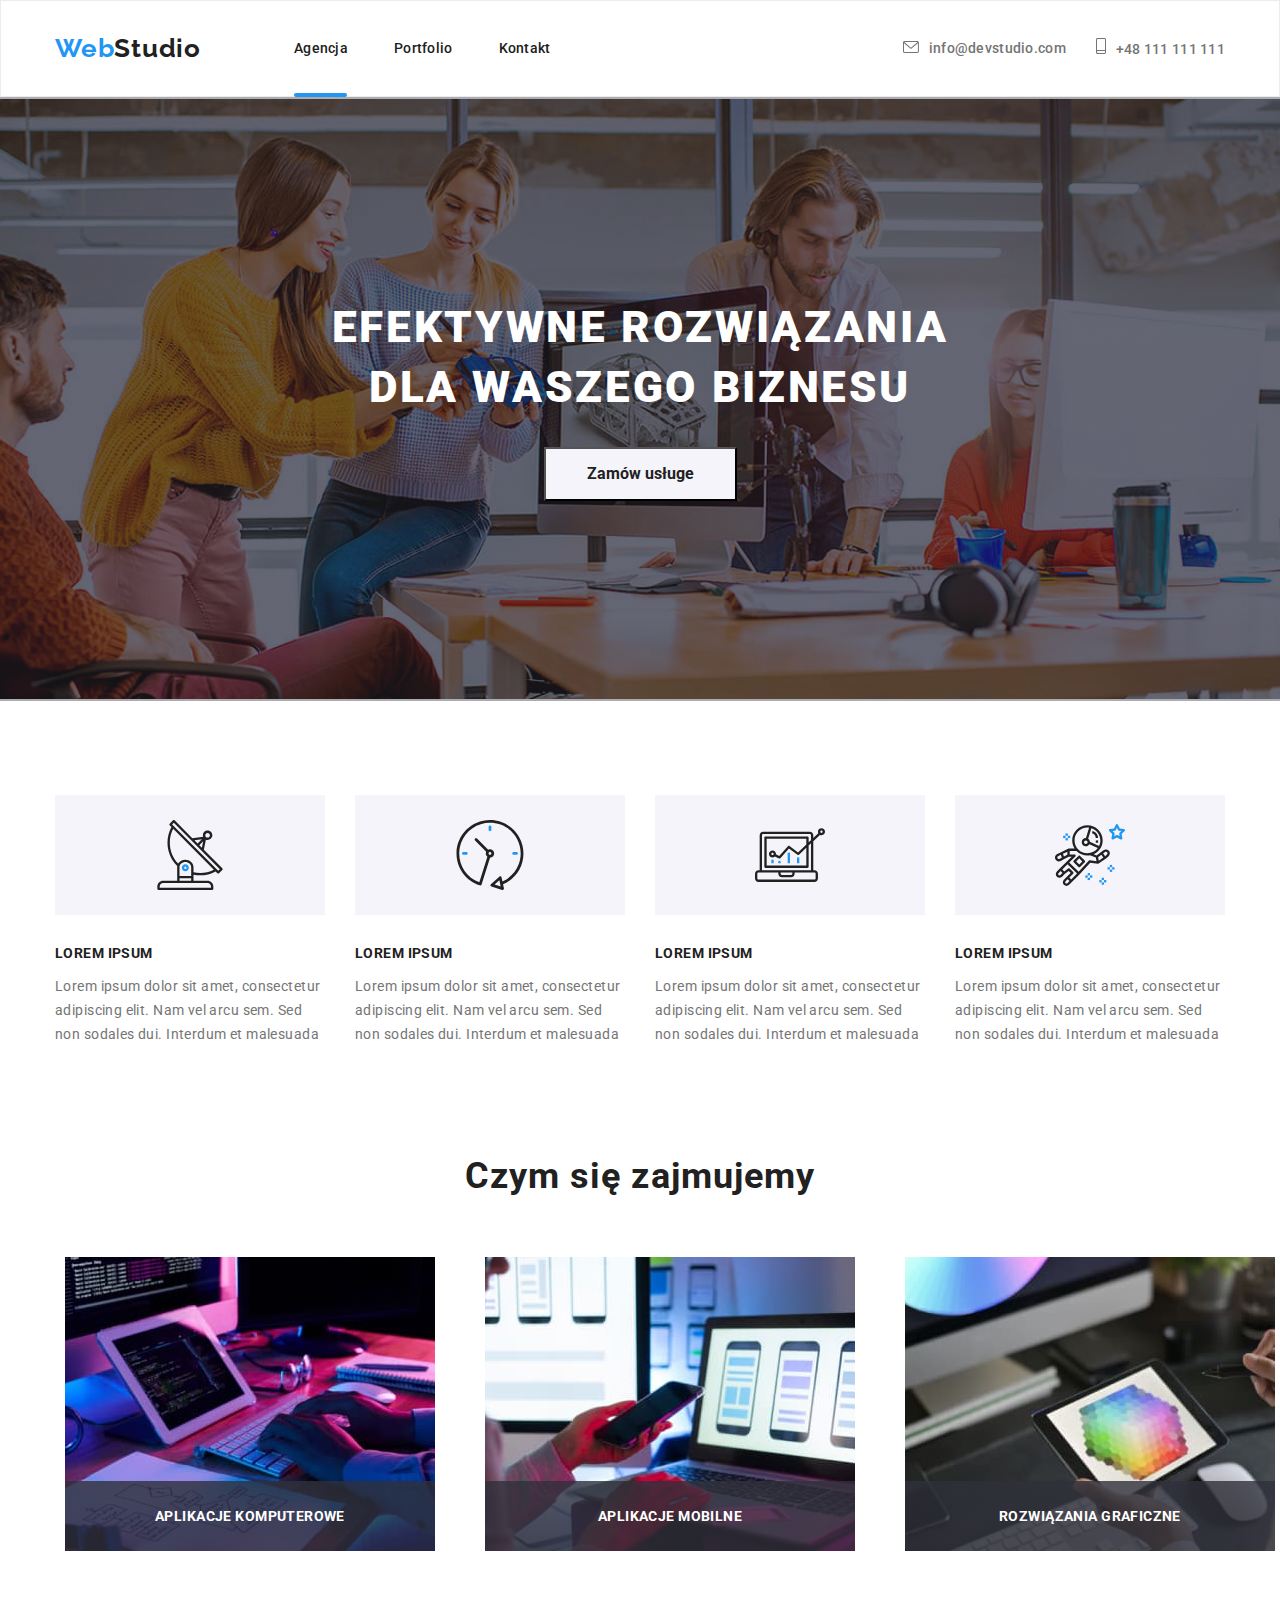
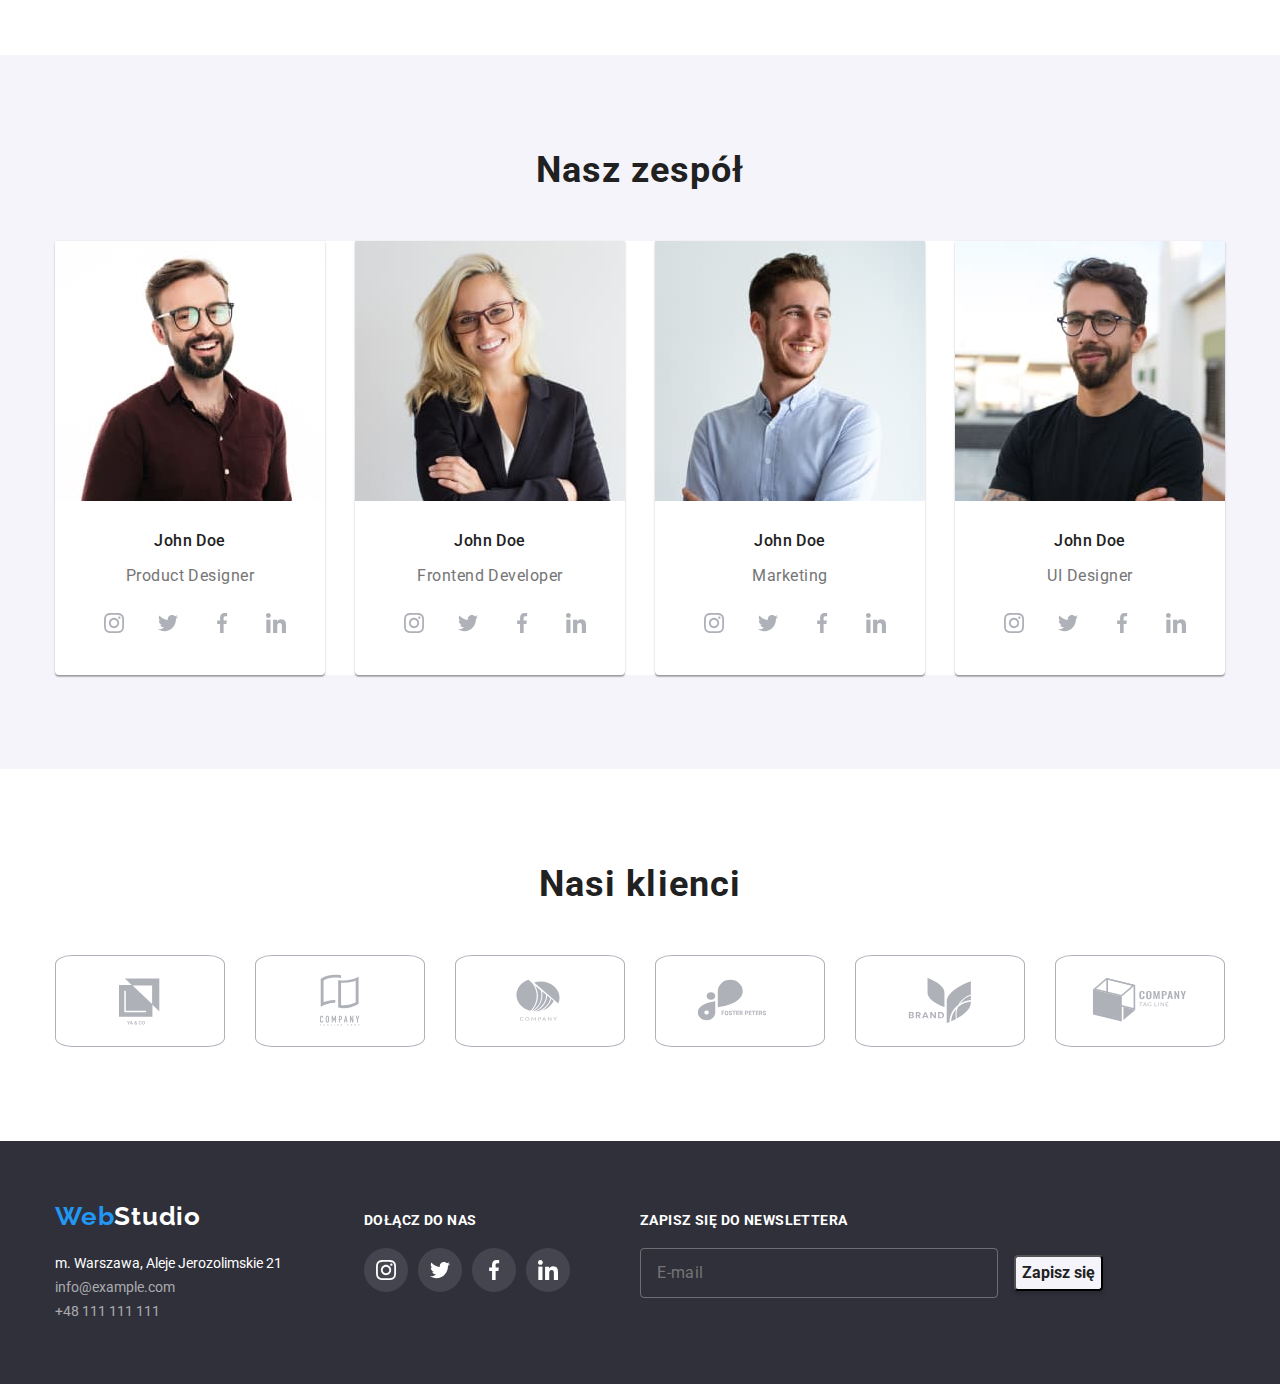
==== index.html @ 3dbe79c6 "update" ====
<!DOCTYPE html>
<html lang="en">
  <head>
    <meta charset="UTF-8" />
    <meta http-equiv="X-UA-Compatible" content="IE=edge" />
    <meta name="viewport" content="width=device-width, initial-scale=1.0" />

    <link
      rel="stylesheet"
      href="https://cdnjs.cloudflare.com/ajax/libs/modern-normalize/1.0.0/modern-normalize.min.css"
    />

    <link rel="stylesheet" href="./css/styles.css" />
    <link rel="preconnect" href="https://fonts.gstatic.com" />
    <link
      href="https://fonts.googleapis.com/css2?family=Raleway:wght@700&family=Roboto:wght@400;500;700;900&display=swap"
      rel="stylesheet"
    />
    <title>Studio</title>
  </head>
  <body>
    <header class="header">
      <div class="container">
        <nav class="navigation">
          <a class="navigation-logo" href="#"
            ><span class="logo-first-word">Web</span
            ><span class="logo-second-word-light-theme">Studio</span></a
          >
          <ul class="navigation-list list">
            <li class="navigation-list-item">
              <div class="decoration">
                <a class="navigation-list-item-link" href="#">Agencja</a>
              </div>
            </li>
            <li class="navigation-list-item">
              <a class="navigation-list-item-link" href="./portfolio.html"
                >Portfolio</a
              >
            </li>
            <li class="navigation-list-item">
              <a class="navigation-list-item-link" href="#">Kontakt</a>
            </li>
          </ul>
        </nav>
        <ul class="contact-list list">
          <li class="contact-list-item">
            <a class="contact-list-item-link" href="mailto:info@devstudio.com"
              ><svg class="icon-envelope">
                <use href="./images/icons.svg#icon-envelope"></use></svg
              >info@devstudio.com</a
            >
          </li>

          <li class="contact-list-item">
            <a class="contact-list-item-link" href="tel:+48111111111"
              ><svg class="icon-smartphone">
                <use href="./images/icons.svg#icon-smartphone"></use></svg
              >+48 111 111 111</a
            >
          </li>
        </ul>
      </div>
    </header>
    <main>
      <!-- HERO-->

      <section class="hero">
        <div class="container">
          <h1 class="main-header">EFEKTYWNE ROZWIĄZANIA DLA WASZEGO BIZNESU</h1>
          <button class="modal-btn" type="button" data-modal-open>
            Zamów usługe
          </button>
        </div>
      </section>
      <!--LOREM IPSUM-->

      <section class="advantages section">
        <div class="container">
          <ul class="advantages-list list">
            <li class="advantages-list-item">
              <a class="advantages-list-item-icon" href="#">
                <svg class="advantages-icon">
                  <use href="./images/icons.svg#icon-antenna"></use>
                </svg>
              </a>
              <h3 class="advantages-list-item-header">LOREM IPSUM</h3>
              <p class="advantages-list-item-description">
                Lorem ipsum dolor sit amet, consectetur adipiscing elit. Nam vel
                arcu sem. Sed non sodales dui. Interdum et malesuada
              </p>
            </li>
            <li class="advantages-list-item">
              <a class="advantages-list-item-icon" href="#">
                <svg class="advantages-icon">
                  <use href="./images/icons.svg#icon-clock"></use>
                </svg>
              </a>
              <h3 class="advantages-list-item-header">LOREM IPSUM</h3>
              <p class="advantages-list-item-description">
                Lorem ipsum dolor sit amet, consectetur adipiscing elit. Nam vel
                arcu sem. Sed non sodales dui. Interdum et malesuada
              </p>
            </li>
            <li class="advantages-list-item">
              <a class="advantages-list-item-icon" href="#">
                <svg class="advantages-icon">
                  <use href="./images/icons.svg#icon-diagram"></use>
                </svg>
              </a>
              <h3 class="advantages-list-item-header">LOREM IPSUM</h3>
              <p class="advantages-list-item-description">
                Lorem ipsum dolor sit amet, consectetur adipiscing elit. Nam vel
                arcu sem. Sed non sodales dui. Interdum et malesuada
              </p>
            </li>
            <li class="advantages-list-item">
              <a class="advantages-list-item-icon" href="#">
                <svg class="advantages-icon">
                  <use href="./images/icons.svg#icon-astronaut"></use>
                </svg>
              </a>
              <h3 class="advantages-list-item-header">LOREM IPSUM</h3>
              <p class="advantages-list-item-description">
                Lorem ipsum dolor sit amet, consectetur adipiscing elit. Nam vel
                arcu sem. Sed non sodales dui. Interdum et malesuada
              </p>
            </li>
          </ul>
        </div>
      </section>
      <!--about us-->
      <section class="about-us">
        <div class="container">
          <h2 class="secondary-header">Czym się zajmujemy</h2>

          <ul class="about-us-list list">
            <li class="about-us-list-item">
              <div class="thumb">
                <img
                  class="about-us-list-item-photo"
                  src="./images/about-us/about-us-img1.jpg"
                  alt="Pisanie na klawiaturze kodu wyswietlającego się na tablecie i ekranie monitora"
                  width="370"
                  height="294"
                />
                <p class="label">Aplikacje komputerowe</p>
              </div>
            </li>

            <li class="about-us-list-item">
              <div class="thumb">
                <img
                  class="about-us-list-item-photo"
                  src="./images/about-us/about-us-img2.jpg"
                  alt="Projektowanie szablonów stron przystosowanych do smartfonów"
                  width="370"
                  height="294"
                />
                <p class="label">Aplikacje mobilne</p>
              </div>
            </li>

            <li class="about-us-list-item">
              <div class="thumb">
                <img
                  class="about-us-list-item-photo"
                  src="./images/about-us/about-us-img3.jpg"
                  alt="Paleta kolorów na ekranie tableta"
                  width="370"
                  height="294"
                />
                <p class="label">Rozwiązania graficzne</p>
              </div>
            </li>
          </ul>
        </div>
      </section>
      <!--our team-->
      <section class="team section">
        <div class="container">
          <h2 class="secondary-header">Nasz zespół</h2>
          <ul class="team-list list">
            <li class="team-list-item">
              <img
                class="team-list-item-photo"
                src="./images/team/team-img1.jpg"
                alt="Zdjęcie przedstawiające John Doe Product Designer"
                width="270"
                height="260"
              />
              <h3 class="team-list-item-name">John Doe</h3>
              <p class="team-list-item-job">Product Designer</p>
              <ul class="social-list list">
                <li class="social-list-item">
                  <a class="social-list-link" href="#">
                    <svg class="social-icon">
                      <use href="./images/icons.svg#icon-instagram"></use>
                    </svg>
                  </a>
                </li>
                <li class="social-list-item">
                  <a class="social-list-link" href="#">
                    <svg class="social-icon">
                      <use href="./images/icons.svg#icon-twitter"></use>
                    </svg>
                  </a>
                </li>
                <li class="social-list-item">
                  <a class="social-list-link" href="#">
                    <svg class="social-icon">
                      <use href="./images/icons.svg#icon-facebook"></use>
                    </svg>
                  </a>
                </li>
                <li class="social-list-item">
                  <a class="social-list-link" href="#">
                    <svg class="social-icon">
                      <use href="./images/icons.svg#icon-linkedin"></use>
                    </svg>
                  </a>
                </li>
              </ul>
            </li>
            <li class="team-list-item">
              <img
                class="team-list-item-photo"
                src="./images/team/team-img2.jpg"
                alt="Zdjęcie przedstawiające John Doe Frontend Developer"
                width="270"
                height="260"
              />
              <h3 class="team-list-item-name">John Doe</h3>
              <p class="team-list-item-job">Frontend Developer</p>
              <ul class="social-list list">
                <li class="social-list-item link">
                  <a class="social-list-link" href="#">
                    <svg class="social-icon">
                      <use href="./images/icons.svg#icon-instagram"></use>
                    </svg>
                  </a>
                </li>
                <li class="social-list-item">
                  <a class="social-list-link" href="#">
                    <svg class="social-icon">
                      <use href="./images/icons.svg#icon-twitter"></use>
                    </svg>
                  </a>
                </li>
                <li class="social-list-item">
                  <a class="social-list-link" href="#">
                    <svg class="social-icon">
                      <use href="./images/icons.svg#icon-facebook"></use>
                    </svg>
                  </a>
                </li>
                <li class="social-list-item">
                  <a class="social-list-link" href="#">
                    <svg class="social-icon">
                      <use href="./images/icons.svg#icon-linkedin"></use>
                    </svg>
                  </a>
                </li>
              </ul>
            </li>
            <li class="team-list-item">
              <img
                class="team-list-item-photo"
                src="./images/team/team-img3.jpg"
                alt="Zdjęcie przedstawiające John Doe Marketing"
                width="270"
                height="260"
              />
              <h3 class="team-list-item-name">John Doe</h3>
              <p class="team-list-item-job">Marketing</p>
              <ul class="social-list list">
                <li class="social-list-item link">
                  <a class="social-list-link" href="#">
                    <svg class="social-icon">
                      <use href="./images/icons.svg#icon-instagram"></use>
                    </svg>
                  </a>
                </li>
                <li class="social-list-item">
                  <a class="social-list-link" href="#">
                    <svg class="social-icon">
                      <use href="./images/icons.svg#icon-twitter"></use>
                    </svg>
                  </a>
                </li>
                <li class="social-list-item">
                  <a class="social-list-link" href="#">
                    <svg class="social-icon">
                      <use href="./images/icons.svg#icon-facebook"></use>
                    </svg>
                  </a>
                </li>
                <li class="social-list-item">
                  <a class="social-list-link" href="#">
                    <svg class="social-icon">
                      <use href="./images/icons.svg#icon-linkedin"></use>
                    </svg>
                  </a>
                </li>
              </ul>
            </li>
            <li class="team-list-item">
              <img
                class="team-list-item-photo"
                src="./images/team/team-img4.jpg"
                alt="Zdjęcie przedstawiające John Doe UI Designer"
                width="270"
                height="260"
              />
              <h3 class="team-list-item-name">John Doe</h3>
              <p class="team-list-item-job">UI Designer</p>
              <ul class="social-list list">
                <li class="social-list-item">
                  <a class="social-list-link" href="#">
                    <svg class="social-icon">
                      <use href="./images/icons.svg#icon-instagram"></use>
                    </svg>
                  </a>
                </li>
                <li class="social-list-item">
                  <a class="social-list-link" href="#">
                    <svg class="social-icon">
                      <use href="./images/icons.svg#icon-twitter"></use>
                    </svg>
                  </a>
                </li>
                <li class="social-list-item">
                  <a class="social-list-link" href="#">
                    <svg class="social-icon">
                      <use href="./images/icons.svg#icon-facebook"></use>
                    </svg>
                  </a>
                </li>
                <li class="social-list-item">
                  <a class="social-list-link" href="#">
                    <svg class="social-icon">
                      <use href="./images/icons.svg#icon-linkedin"></use>
                    </svg>
                  </a>
                </li>
              </ul>
            </li>
          </ul>
        </div>
      </section>
      <!--our clients-->
      <section class="clients section">
        <div class="container">
          <h2 class="secondary-header">Nasi klienci</h2>
          <ul class="clients-list list">
            <li class="clients-list-item">
              <a class="clients-list-logo" href="#">
                <svg class="clients-icon">
                  <use href="./images/icons.svg#icon-logo"></use>
                </svg>
              </a>
            </li>
            <li class="clients-list-item">
              <a class="clients-list-logo" href="#">
                <svg class="clients-icon">
                  <use href="./images/icons.svg#icon-logo-1"></use>
                </svg>
              </a>
            </li>
            <li class="clients-list-item">
              <a class="clients-list-logo" href="#">
                <svg class="clients-icon">
                  <use href="./images/icons.svg#icon-logo-2"></use>
                </svg>
              </a>
            </li>
            <li class="clients-list-item">
              <a class="clients-list-logo" href="#">
                <svg class="clients-icon">
                  <use href="./images/icons.svg#icon-logo-3"></use>
                </svg>
              </a>
            </li>
            <li class="clients-list-item">
              <a class="clients-list-logo" href="#">
                <svg class="clients-icon">
                  <use href="./images/icons.svg#icon-logo-4"></use>
                </svg>
              </a>
            </li>
            <li class="clients-list-item">
              <a class="clients-list-logo" href="#">
                <svg class="clients-icon">
                  <use href="./images/icons.svg#icon-logo-5"></use>
                </svg>
              </a>
            </li>
          </ul>
        </div>
      </section>
    </main>
    <footer class="footer">
      <div class="container">
        <div class="footer-left-side">
          <a class="navigation-logo" href="#"
            ><span class="logo-first-word">Web</span
            ><span class="logo-second-word-dark-theme">Studio</span></a
          >
          <address class="address">
            <ul class="address-list list">
              <li class="address-list-item">
                <a
                  class="address-list-item-link-street"
                  href="https://goo.gl/maps/yhdsXDUsX37qRGJ78"
                  target="_blank"
                  >m. Warszawa, Aleje Jerozolimskie 21</a
                >
              </li>
              <li class="address-list-item">
                <a
                  class="address-list-item-link-e-mail"
                  href="mailto:info@example.com"
                  >info@example.com</a
                >
              </li>
              <li class="address-list-item">
                <a
                  class="address-list-item-link-phone-number"
                  href="tel:+48111111111"
                  >+48 111 111 111</a
                >
              </li>
            </ul>
          </address>
        </div>
        <div class="social-links">
          <h3 class="social-links-header">Dołącz do nas</h3>
          <ul class="social-list-dark-theme list">
            <li class="social-list-item-dark-theme">
              <a class="social-list-link-dark-theme" href="#">
                <svg class="social-icon">
                  <use href="./images/icons.svg#icon-instagram"></use>
                </svg>
              </a>
            </li>
            <li class="social-list-item-dark-theme">
              <a class="social-list-link-dark-theme" href="#">
                <svg class="social-icon">
                  <use href="./images/icons.svg#icon-twitter"></use>
                </svg>
              </a>
            </li>
            <li class="social-list-item-dark-theme">
              <a class="social-list-link-dark-theme" href="#">
                <svg class="social-icon">
                  <use href="./images/icons.svg#icon-facebook"></use>
                </svg>
              </a>
            </li>
            <li class="social-list-item-dark-theme">
              <a class="social-list-link-dark-theme" href="#">
                <svg class="social-icon">
                  <use href="./images/icons.svg#icon-linkedin"></use>
                </svg>
              </a>
            </li>
          </ul>
        </div>
        <div class="main-form">
          <h3 class="newsletter-header">Zapisz się do newslettera</h3>
          <form class="form" name="Newsletter" autocomplete="on" novalidate>
            <label class="label-e-mail">
              <input
                class="e-mail"
                type="email"
                name="email"
                placeholder="E-mail"
              />
            </label>

            <button class="btn-form" type="submit">Zapisz się</button>
          </form>
        </div>
      </div>
    </footer>
    <div class="backdrop is-hidden" data-modal>
      <div class="modal">
        <button type="button" class="close-btn" data-modal-close>
          <svg
            class="vector-cross"
            width="11"
            height="11"
            viewBox="0 0 11 11"
            xmlns="http://www.w3.org/2000/svg"
          >
            <path
              d="M11 1.10786L9.89214 0L5.5 4.39214L1.10786 0L0 1.10786L4.39214 5.5L0 9.89214L1.10786 11L5.5 6.60786L9.89214 11L11 9.89214L6.60786 5.5L11 1.10786Z"
            />
          </svg>
        </button>
        <form method="POST" class="modal-form">
          <h2 class="modal-form-title">
            Zostaw swoje dane w formularzu poniżej
          </h2>
          <label for="name" class="modal-label">Imie</label>
          <input type="text" name="name" class="modal-input" />
          <label for="telefon" class="modal-label">Telefon</label>
          <input type="tel" name="telefon" class="modal-input" />
          <label for="e-mail" class="modal-label">E-mail</label>
          <input type="mail" name="e-mail" class="modal-input" />
          <label for="komentarz" class="modal-label">Komentarz</label>
          <textarea
            name="komentarz"
            id="textarea"
            cols="30"
            rows="10"
            class="modal-textarea"
          ></textarea>
          <div class="modal-policy-wrapper">
            <div class="modal-disclaimer-wrapper">
              <input type="checkbox" class="modal-input" />
              <label for="checkbox" class="policy-label-text"
                >Oświadczam iż akceptuję
                <a href="#" class="modal-policy-text-link">Regulamin</a>
                i
                <a href="#" class="modal-policy-text-link"
                  >Politykę Prywatności</a
                >.</label
              >
            </div>
            <button class="modal-btn-form" type="submit">Wyślij</button>
          </div>
        </form>
      </div>
    </div>
    <script src="./js/modal.js"></script>
  </body>
</html>
---- css/styles.css ----
:root {
  --font-family: 'Raleway', sans-serif;

  --main-color: #2196f3;
  --main-font-color: #212121;
  --font-on-dark-theme-color: #ffffff;
  --font-in-description-color: #757575;
  --background-color-dark: #2f303a;
  --background-color-light: #ffffff;
  --background-color-selection: #c8e1ff;
  --font-contact-footer-color: rgba(255, 255, 255, 0.6);
  --border-color-header: #ececec;
  --border-color-cards: #eeeeee;
  --box-shadow-color-first: rgba(0, 0, 0, 0.12);
  --box-shadow-color-second: rgba(0, 0, 0, 0.14);
  --box-shadow-color-third: rgba(0, 0, 0, 0.2);
  --background-color-team: #f5f4fa;
  --background-color-advantages-icons: #f5f4fa;
  --background-color-team: #f5f4fa;
  --fill-icons: #afb1b8;
  --modal-form-title-font: #212121;
}
body {
  font-family: 'Roboto', sans-serif;
  color: var(--main-font-color);
}

h1,
h2,
h3,
h4,
h5,
h6 {
  margin: 0;
}
ul,
ol {
  padding: 0;
  margin: 0;
}
p {
  padding: 0;
}
img {
  display: block;
}
.list {
  list-style: none;
}

.container {
  width: 1200px;
  padding: 0 15px;
  align-items: center;
  margin: 0 auto;
}
.section {
  padding-top: 94px;
  padding-bottom: 94px;
}

/*===== COMPONENTS=====*/

.navigation-logo {
  font-family: var(--font-family);
  font-weight: 700;
  font-size: 26px;
  line-height: 1.192;
  text-decoration: none;
  letter-spacing: 0.03em;
  margin-right: 93px;
}
.logo-first-word {
  color: var(--main-color);
}
.logo-second-word-light-theme {
  color: var(--main-font-color);
}
.logo-second-word-dark-theme {
  color: var(--font-on-dark-theme-color);
}

.navigation-list-item-link,
.contact-list-item-link {
  font-weight: 500;
  font-size: 14px;
  line-height: 1.143;
  letter-spacing: 0.02em;
  color: var(--main-font-color);
  fill: var(--font-in-description-color);
  text-decoration: none;
  transition-property: color, fill;
  transition-duration: 250ms;
  transition-timing-function: cubic-bezier(0.4, 0, 0.2, 1);
}
.navigation-list-item-link:hover,
.navigation-list-item-link:focus,
.navigation-list-item-link:active,
.modal-btn:focus,
.modal-btn:active,
.address-list-item-link-street:hover,
.address-list-item-link-street:focus,
.address-list-item-link-street:active,
.address-list-item-link-e-mail:hover,
.address-list-item-link-e-mail:focus,
.address-list-item-link-e-mail:active,
.address-list-item-link-phone-number:hover,
.address-list-item-link-phone-number:focus,
.address-list-item-link-phone-number:active {
  color: var(--main-color);
}
.contact-list-item-link {
  color: var(--font-in-description-color);
}
.footer {
  background-color: var(--background-color-dark);
}
.header,
.advantages,
.about-us,
.team,
.filters,
.projects {
  background-color: var(--background-color-light);
}
.secondary-header {
  font-weight: 700;
  font-size: 36px;
  line-height: 1.167;
  text-align: center;
  letter-spacing: 0.03em;
  color: var(--main-font-color);
  margin-bottom: 50px;
}
::selection {
  background-color: var(--background-color-selection);
}
.decoration::after {
  content: '';
  display: flex;
  position: absolute;
  top: 93px;
  height: 4px;
  width: 53px;
  border-radius: 2px;
  background-color: var(--main-color);
  margin-right: 20px;
}

/*===== END COMPONENTS=====*/
/*===== HEADER =====*/
.header {
  border: 1px solid var(--border-color-header);
}
.header .container {
  display: flex;
  align-items: center;
  padding-top: 32px;
  padding-bottom: 32px;
}
.navigation {
  display: flex;
}
.navigation-list {
  display: flex;
  align-items: center;
}
.navigation-list-item:not(:last-child) {
  margin-right: 46px;
}

.header .contact-list {
  display: flex;
  align-items: center;
  margin-left: auto;
}

.contact-list-item-link:not(:last-child) {
  padding-right: 30px;
}
.icon-smartphone {
  width: 10px;
  height: 16px;
  margin-right: 10px;
  margin-left: 30px;
}
.icon-envelope {
  width: 16px;
  height: 12px;
  margin-right: 10px;
}

.contact-list-item-link:hover,
.contact-list-item-link:focus,
.contact-list-item-link:active {
  fill: var(--main-color);
  color: var(--main-color);
}

/*===== END HEADER =====*/

/*===== HERO =====*/
.hero {
  background-image: linear-gradient(
      rgba(47, 48, 58, 0.4),
      rgba(47, 48, 58, 0.4)
    ),
    url('../images/hero-background/background-img.jpg');

  background-repeat: no-repeat;
  background-size: 1600px;
  background-position: center;
}

.hero .container {
  display: flex;
  flex-direction: column;
  width: 1200px;
  justify-content: center;
  align-items: center;
  padding-top: 200px;
  padding-right: 452px;
  padding-bottom: 200px;
  padding-left: 452px;
}
.main-header {
  align-items: center;
  font-weight: 900;
  font-size: 44px;
  line-height: 1.364;
  text-align: center;
  letter-spacing: 0.06em;
  text-transform: uppercase;
  color: var(--font-on-dark-theme-color);
  width: 696px;
  padding-bottom: 30px;
}
.modal-btn {
  display: flex;
  font-weight: 700;
  font-size: 16px;
  line-height: 1.875;
  color: var(--main-font-color);
  background-color: var(--background-color-team);
  cursor: pointer;
  padding: 10px 41px;
  display: block;
  align-items: center;
  transition-property: color;
  transition-duration: 250ms;
  transition-timing-function: cubic-bezier(0.4, 0, 0.2, 1);
}
.modal-btn:hover,
.btn-form:hover {
  background-color: var(--main-color);
  color: var(--font-on-dark-theme-color);
}

/*===== END HERO =====*/
/*===== LOREM IPSUM =====*/

.advantages-list {
  display: flex;
  justify-content: space-between;
}
.advantages-list-item-header {
  display: flex;
  flex-wrap: wrap;
  font-weight: 700;
  font-size: 14px;
  line-height: 1.143;
  letter-spacing: 0.03em;
  text-transform: uppercase;
  color: var(--main-font-color);
  margin-bottom: 10px;
  width: 270px;
  padding-top: 30px;
}
.advantages-list-item-header:not(:last-child) {
  margin-right: 30px;
}

.advantages-list-item-description {
  display: flex;
  text-align: left;
  font-size: 14px;
  line-height: 1.714;
  letter-spacing: 0.03em;
  color: var(--font-in-description-color);
  width: 270px;
}
.advantages-icon {
  width: 70px;
  height: 70px;
  display: block;
}

.advantages-list-item-icon {
  display: flex;
  width: 270px;
  height: 120px;
  background-color: var(--background-color-advantages-icons);
  align-items: center;
  justify-content: center;
}

/*===== END LOREM IPSUM =====*/
/*===== ABOUT US =====*/
.about-us {
  padding-bottom: 94px;
}

.about-us-list {
  display: flex;
  justify-content: space-between;
}
.about-us-list-item:not(:last-child) {
  margin-right: 30px;
}

.container .secondary-header {
  display: flex;
  justify-content: center;
}
.thumb {
  position: relative;
  margin: 10px;
  overflow: hidden;
  background-color: var(--background-color-light);
}
.thumb > .label {
  position: absolute;
  bottom: 0;
  right: 0;
  margin: 0;
  padding: 27px 90px;
  border-bottom-left-radius: 4px;
  font-family: 'Roboto', sans-serif;
  font-weight: 700;
  font-size: 14px;
  line-height: 1.143;
  text-align: center;
  letter-spacing: 0.03em;
  text-transform: uppercase;
  background: linear-gradient(rgba(47, 48, 58, 0.8), rgba(47, 48, 58, 0.8));
  color: var(--font-on-dark-theme-color);
  width: 100%;
}
/*===== END ABOUT US =====*/
/*===== OUR TEAM =====*/
.team-list {
  display: flex;
  justify-content: space-between;
  background-color: var(--background-color-light);
}
.team-list-item {
  box-shadow: 0px 1px 3px var(--box-shadow-color-first),
    0px 1px 1px var(--box-shadow-color-second),
    0px 2px 1px var(--box-shadow-color-third);
  border-radius: 0px 0px 4px 4px;
}
.team-list-item:not(:last-child) {
  margin-right: 30px;
}

.team-list-item-name {
  padding-top: 30px;
  font-weight: 500;
  font-size: 16px;
  line-height: 1.188;
  letter-spacing: 0.03em;
  color: var(--main-font-color);
}
.team-list-item-job {
  font-size: 16px;
  line-height: 1.188;
  letter-spacing: 0.03em;
  color: var(--font-in-description-color);
  text-align: center;
}

.team-list-item-name {
  text-align: center;
}
.team {
  background-color: var(--background-color-team);
}

.social-list {
  display: flex;
  align-items: center;
  justify-content: center;
}

.social-list-link {
  display: flex;
  width: 44px;
  height: 44px;
  background-color: var(--background-color-light);
  fill: var(--fill-icons);
  border-radius: 50%;
  align-items: center;
  justify-content: center;
  margin-bottom: 30px;
  margin-left: 10px;
  transition-property: fill, background-color;
  transition-duration: 250ms;
  transition-timing-function: cubic-bezier(0.4, 0, 0.2, 1);
}

.social-icon {
  width: 20px;
  height: 20px;
}

.social-list-link:hover,
.social-list-link:focus,
.social-list-link-dark-theme:hover,
.social-list-link-dark-theme:focus {
  fill: var(--font-on-dark-theme-color);
  background-color: var(--main-color);
}
/*===== END OUR TEAM =====*/

/*===== OUR CLIENTS =====*/

.clients-list {
  display: flex;
  align-items: center;
  justify-content: space-between;
}

.clients-list-logo {
  display: flex;
  width: 170px;
  height: 92px;
  background-color: var(--background-color-light);
  fill: var(--fill-icons);
  border: 1px solid #afb1b8;
  border-radius: 10%;
  align-items: center;
  justify-content: center;
  transition-property: fill, border-color;
  transition-duration: 250ms;
  transition-timing-function: cubic-bezier(0.4, 0, 0.2, 1);
}

.clients-icon {
  width: 106px;
  height: 60px;
}

.clients-list-logo:hover,
.clients-list-logo:focus {
  fill: var(--main-color);
  border-color: var(--main-color);
}

/*===== END OUR CLIENTS =====*/

/*===== FOOTER =====*/
.footer {
  padding-top: 60px;
  padding-bottom: 60px;
}
.address {
  font-style: normal;
}
.address-list-item-link-street {
  font-size: 14px;
  line-height: 1.714;
  color: var(--font-on-dark-theme-color);
  text-decoration: none;
  padding-bottom: 9px;
  transition-property: color;
  transition-duration: 250ms;
  transition-timing-function: cubic-bezier(0.4, 0, 0.2, 1);
}
.address-list-item-link-e-mail,
.address-list-item-link-phone-number {
  font-size: 14px;
  line-height: 1.714;
  color: var(--font-contact-footer-color);
  text-decoration: none;
  padding-top: 9px;
  transition-duration: 250ms;
  transition-timing-function: cubic-bezier(0.4, 0, 0.2, 1);
}
.address-list {
  padding-top: 20px;
}
.social-links-header {
  font-size: 14px;
  line-height: 1.143;
  letter-spacing: 0.03em;
  text-transform: uppercase;
  color: var(--font-on-dark-theme-color);
}
.social-list-dark-theme {
  display: flex;
}
.social-list-link-dark-theme {
  display: flex;
  width: 44px;
  height: 44px;
  background: linear-gradient(
    rgba(255, 255, 255, 0.1),
    rgba(255, 255, 255, 0.1)
  );
  fill: var(--font-on-dark-theme-color);
  border-radius: 50%;
  align-items: center;
  justify-content: center;
  margin-top: 20px;
  transition-property: fill, background-color;
  transition-duration: 250ms;
  transition-timing-function: cubic-bezier(0.4, 0, 0.2, 1);
}
.social-list-item-dark-theme:not(:last-child) {
  padding-right: 10px;
}
.footer .container {
  display: flex;
  align-items: baseline;
}
.social-links {
  margin-left: 70px;
}
.newsletter-header {
  font-weight: 700;
  font-family: 'Roboto', sans-serif;
  font-size: 14px;
  line-height: 1.143;
  letter-spacing: 0.03em;
  text-transform: uppercase;
  color: var(--font-on-dark-theme-color);

  margin-bottom: 20px;
}
.main-form {
  margin-left: 70px;
}
/*.form {
  display: flex;
}*/
.btn-form {
  font-weight: 700;
  font-size: 16px;
  line-height: 1.875;
  color: var(--main-font-color);
  background-color: var(--background-color-team);
  cursor: pointer;
  box-shadow: 0px 4px 4px rgba(0, 0, 0, 0.15);
  border-radius: 4px;
  align-items: center;
  transition-property: color;
  transition-duration: 250ms;
  transition-timing-function: cubic-bezier(0.4, 0, 0.2, 1);
}
.label-e-mail {
  /*padding-top: 15px;
  padding-right: 295px;
  padding-bottom: 15px;
  padding-left: 16px;*/

  /*filter: drop-shadow(0px 4px 4px rgba(0, 0, 0, 0.15));*/
  border-radius: 4px;
}
.e-mail {
  background: transparent;
  width: 358px;
  height: 50px;
  border: 1px solid rgba(255, 255, 255, 0.3);
  border-radius: 4px;
  margin-right: 12px;
  padding-left: 16px;
  letter-spacing: 0.03em;
  font-size: 16px;
  line-height: 1.25;
  color: rgba(255, 255, 255, 0.6);
}

.e-mail:hover,
.e-mail:focus,
.e-mmail:active {
  border-color: var(--main-color);
  cursor: pointer;
}
/*===== PORTFOLIO =====*/
.buttons-list {
  display: flex;
  justify-content: center;
  padding-left: 510px;
  padding-right: 518px;
  margin-top: 94px;
  margin-bottom: 50px;
}

.buttons-list-item-name {
  padding: 6px 22px;
  color: transparent;
  border: none;
  transition-property: color, background-color;
  transition-duration: 250ms;
  transition-timing-function: cubic-bezier(0.4, 0, 0.2, 1);
}
.buttons-list-item:not(:last-child) {
  padding-right: 8px;
}

.buttons-list-item-name {
  font-weight: 500;
  font-size: 16px;
  line-height: 1.625;
  text-align: center;
  letter-spacing: 0.03em;
  color: var(--main-font-color);
  border-radius: 4px;
}
.buttons-list-item-name:hover,
.buttons-list-item-name:focus,
.buttons-list-item-name:active {
  color: var(--font-on-dark-theme-color);
  background-color: var(--main-color);
  cursor: pointer;
}
.buttons-list-item:hover,
.buttons-list-item:focus {
  box-shadow: 10px 10px 8px 2px rgba(0, 0, 0, 0.3);
}
.buttons-list-item {
  transition-duration: 250ms;
  transition-timing-function: cubic-bezier(0.4, 0, 0.2, 1);
}

.projects-list {
  display: flex;
  justify-content: space-between;
  flex-wrap: wrap;
  margin-top: 34px;
}
.projects-list-item {
  border-bottom: 1px solid var(--border-color-cards);
  margin-bottom: 30px;
  transition-duration: 250ms;
  transition-timing-function: cubic-bezier(0.4, 0, 0.2, 1);
}

.projects-list-item-name {
  font-weight: 700;
  font-size: 18px;
  line-height: 2;
  letter-spacing: 0.06em;
  color: var(--main-font-color);
  margin-top: 20px;
}
.projects-list-item-description {
  font-size: 16px;
  line-height: 1.875;
  letter-spacing: 0.03em;
  color: var(--font-in-description-color);
  margin-top: 4px;
  margin-bottom: 20px;
}
.projects {
  margin-bottom: 103px;
}
.projects-list-item:hover,
.projects-list-item:focus {
  box-shadow: 10px 10px 8px 2px rgba(0, 0, 0, 0.3);
}

.box {
  position: relative;
  width: 370px;
  height: 294px;
  margin-left: auto;
  margin-right: auto;
  background-color: transparent;
  overflow: hidden;
}

.projects-list-item:hover .overlay {
  transform: translatey(0);
}

.overlay {
  position: absolute;
  top: 0;
  left: 0;
  width: 100%;
  height: 100%;
  background: linear-gradient(rgba(33, 150, 243, 0.9), rgba(33, 150, 243, 0.9));

  transform: translatey(100%);
  transition: transform 250ms cubic-bezier(0.4, 0, 0.2, 1);
}

.overlay > .overlay-text {
  color: var(--font-on-dark-theme-color);
  margin: 0;
  position: absolute;
  font-family: 'Roboto', sans-serif;
  font-style: normal;
  font-weight: normal;
  font-size: 18px;
  line-height: 1.556;
  letter-spacing: 0.03em;
  padding-top: 49px;
  padding-right: 45px;
  padding-bottom: 49px;
  padding-left: 24px;
}

/*===== END PORTFOLIO =====*/

/*===== BACKDROP =====*/
.backdrop {
  position: fixed;
  left: 0;
  top: 0;
  width: 100%;
  height: 100%;
  background-color: rgba(0, 0, 0, 0.2);
  transition: opacity 3000ms cubic-bezier(0.165, 0.84, 0.44, 1),
    visibility 3000ms cubic-bezier(0.175, 0.885, 0.32, 1.275);
  /*transform 250ms cubic-bezier(0.4, 0, 0.2, 1);*/
}

.modal {
  position: absolute;
  top: 50%;
  left: 50%;
  transform: translate(-50%, -50%);
  width: 528px;
  min-height: 581px;
  background-color: var(--background-color-light);
  border-radius: 4px;
  padding: 40px;
}

.close-btn {
  position: absolute;
  top: 8px;
  right: 8px;

  width: 30px;
  height: 30px;
  background-color: transparent;
  border: 1px solid rgba(0, 0, 0, 0.1);
  border-radius: 50%;
  cursor: pointer;
}
.is-hidden {
  opacity: 0;
  visibility: hidden;
  pointer-events: none;
  transition: opacity 3000ms cubic-bezier(0.165, 0.84, 0.44, 1),
    visibility 3000ms cubic-bezier(0.175, 0.885, 0.32, 1.275);
}
.modal-form {
  display: flex;
  justify-content: center;
  align-items: flex-start;
  flex-direction: column;
}
.modal-form-title {
  font-family: 'Roboto', sans-serif;
  font-weight: 700;
  font-size: 20px;
  line-height: 1.15;
  text-align: center;
  letter-spacing: 0.03em;
  color: var(--modal-form-title-font);
}
.modal-label {
  font-family: 'Roboto', sans-serif;
  font-size: 12px;
  line-height: 1.167;
  letter-spacing: 0.01em;
  color: var(--font-in-description-color);
}
.modal-input {
  border: 1px solid rgba(33, 33, 33, 0.2);
  box-sizing: border-box;
  border-radius: 4px;
  width: 100%;
}
.modal-textarea {
  border: 1px solid rgba(33, 33, 33, 0.2);
  box-sizing: border-box;
  border-radius: 4px;
  width: 100%;
}
.policy-label-text {
  font-family: 'Roboto', sans-serif;
  font-size: 14px;
  line-height: 1.714;
  letter-spacing: 0.03em;
  color: var(--font-in-description-color);
}
.modal-policy-text-link {
  font-family: 'Roboto', sans-serif;
  font-size: 14px;
  line-height: 1.714;
  letter-spacing: 0.03em;
  color: var(--main-color);
}
.modal-btn-form {
  background: var(--main-color);
  box-shadow: 0px 4px 4px rgba(0, 0, 0, 0.15);
  border-radius: 4px;
  font-family: 'Roboto', sans-serif;
  font-weight: 700;
  font-size: 16px;
  line-height: 1.875;
  text-align: center;
  letter-spacing: 0.06em;
  color: var(--font-on-dark-theme-color);
  padding: 10px 76px;
  border-color: var(--main-color);
  cursor: pointer;
}
/*===== END BACKDROP =====*/
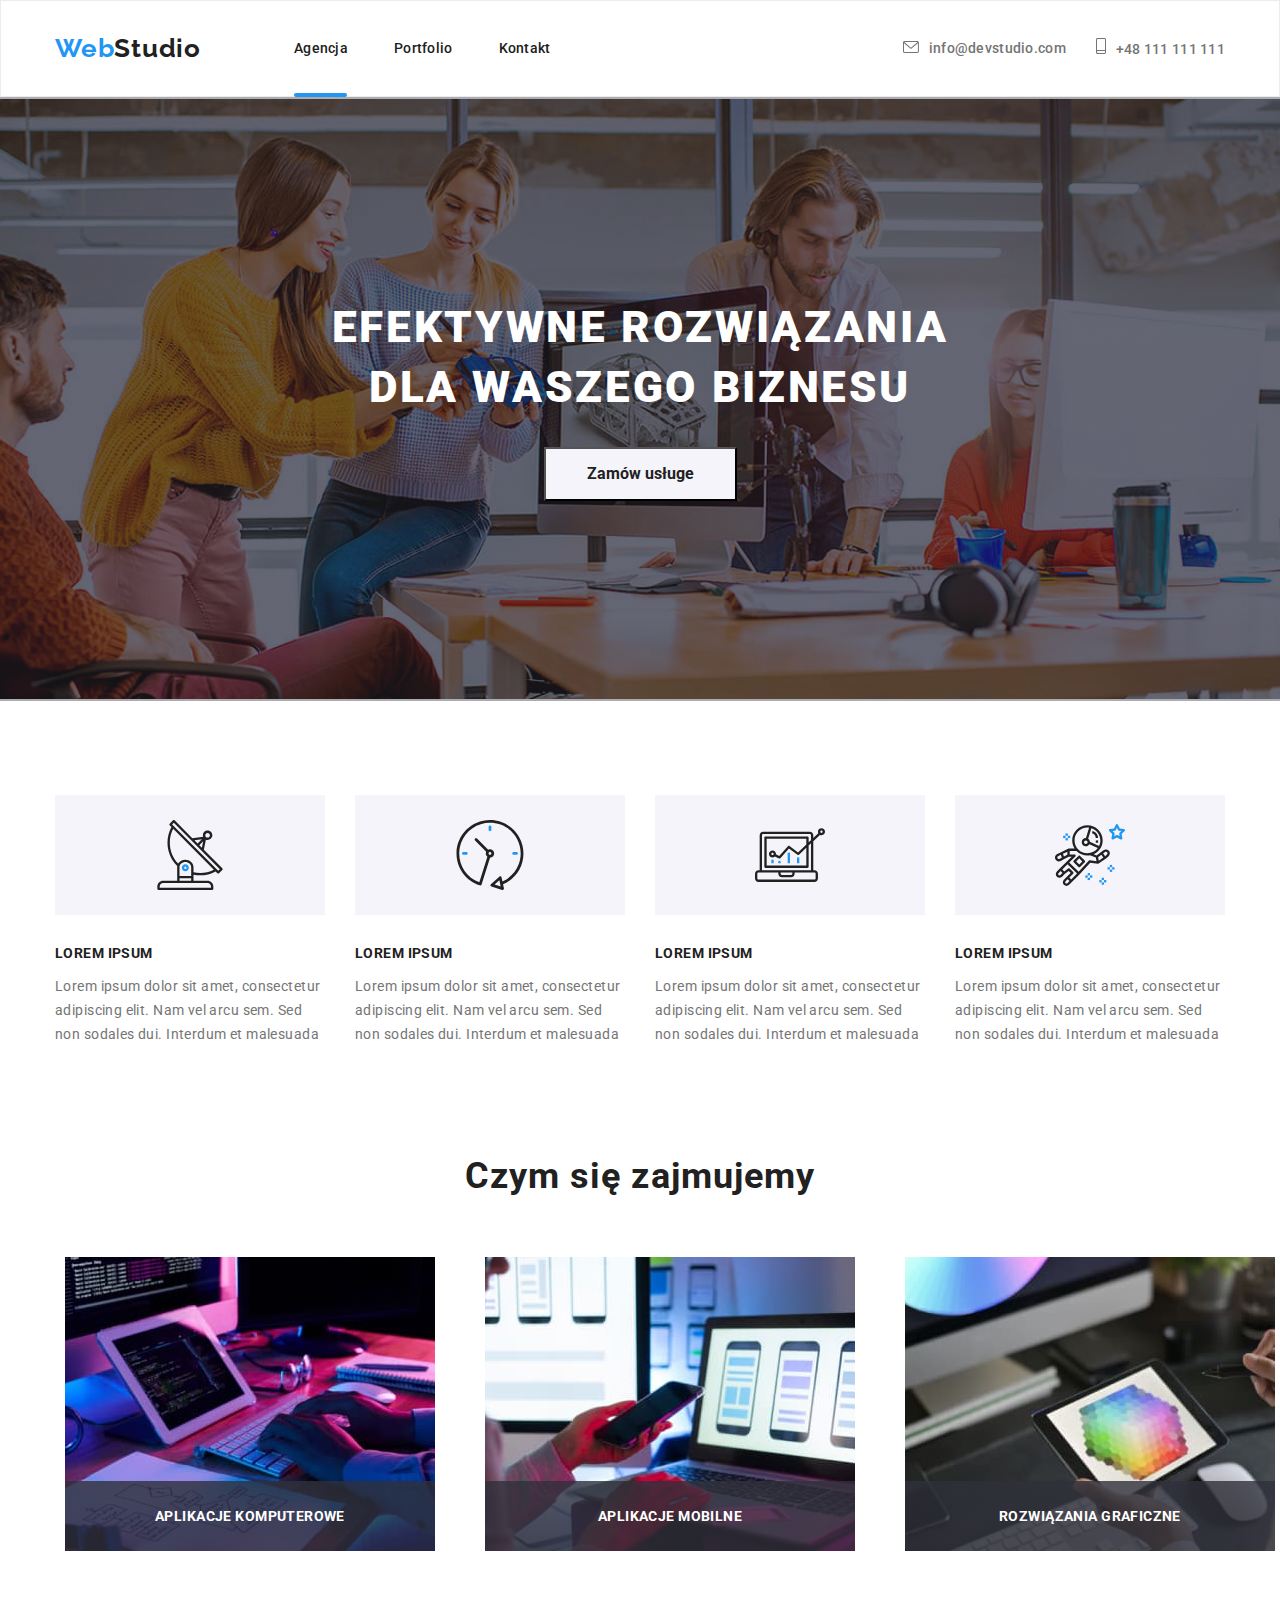
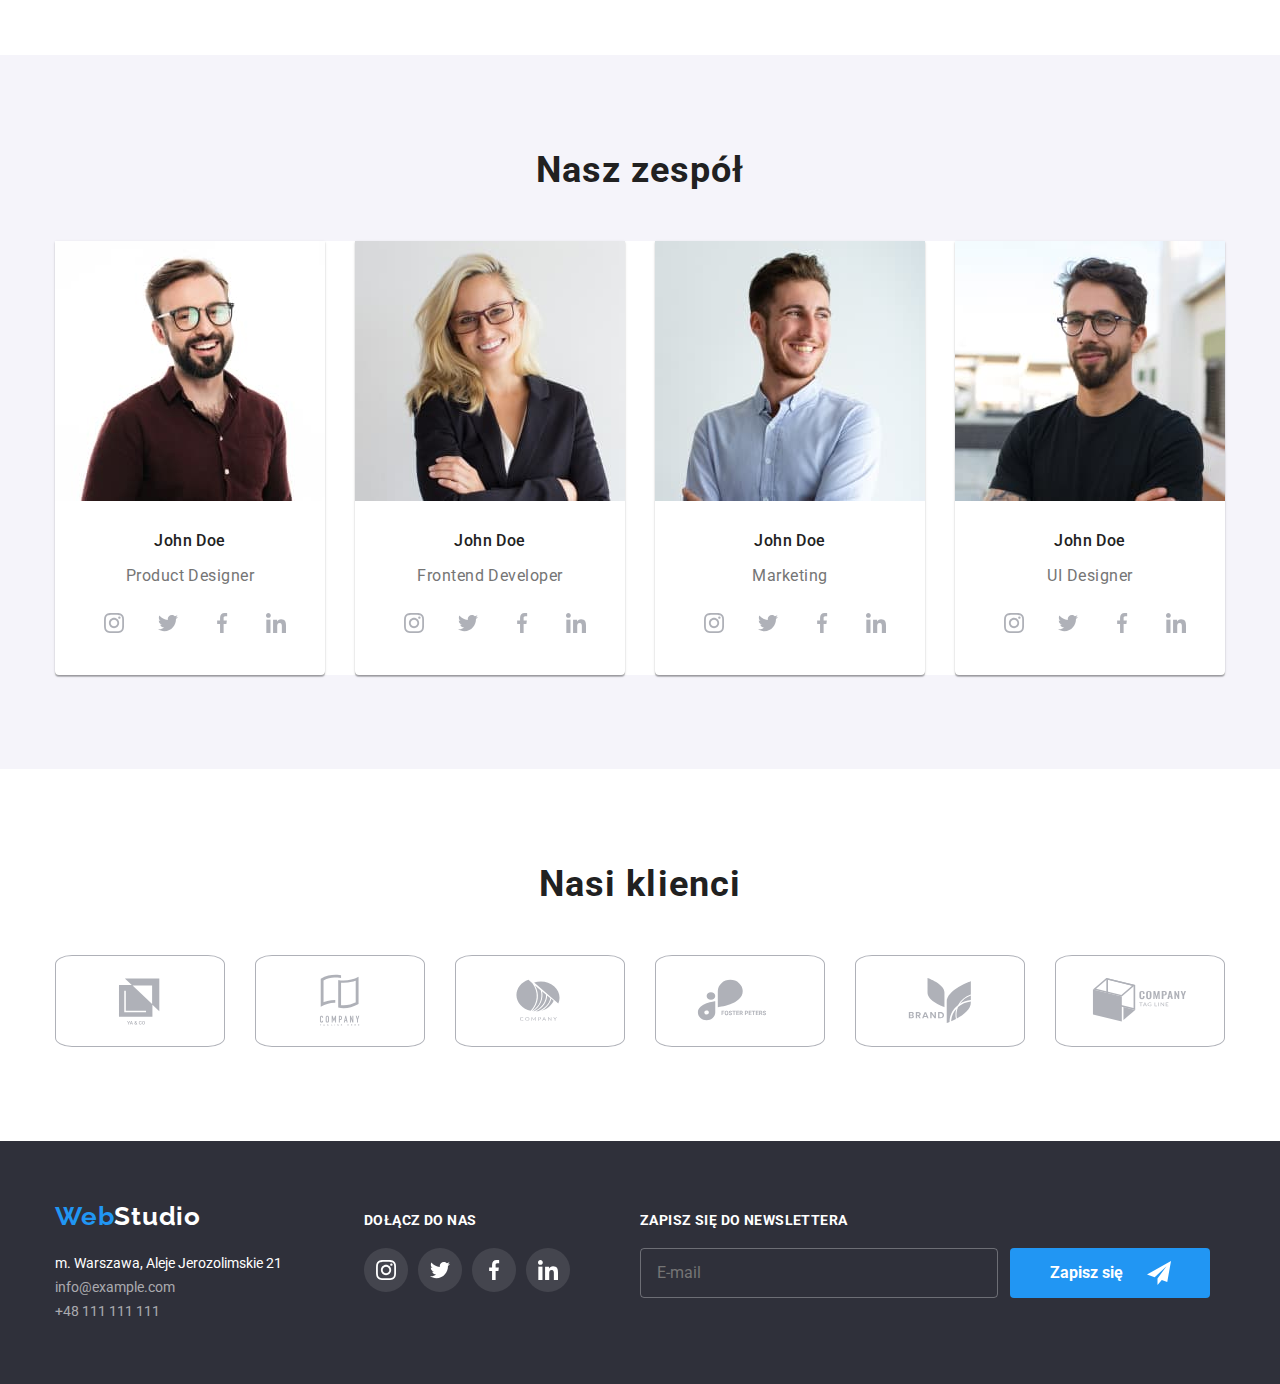
==== commit 8df77141: "update" ====
--- a/index.html
+++ b/index.html
@@ -465,19 +465,23 @@
             </li>
           </ul>
         </div>
-        <div class="main-form">
-          <h3 class="newsletter-header">Zapisz się do newslettera</h3>
-          <form class="form" name="Newsletter" autocomplete="on" novalidate>
-            <label class="label-e-mail">
+        <div class="newsletter">
+          <form method="POST" class="newsletter-form">
+            <h3 class="newsletter-header">Zapisz się do newslettera</h3>
+            <div class="newsletter-input">
               <input
-                class="e-mail"
                 type="email"
                 name="email"
                 placeholder="E-mail"
+                class="newsletter-e-mail"
               />
-            </label>
-
-            <button class="btn-form" type="submit">Zapisz się</button>
+
+              <button class="newsletter-btn" type="submit">
+                Zapisz się<svg class="icon-send">
+                  <use href="./images/icons.svg#icon-send"></use>
+                </svg>
+              </button>
+            </div>
           </form>
         </div>
       </div>
@@ -502,11 +506,33 @@
             Zostaw swoje dane w formularzu poniżej
           </h2>
           <label for="name" class="modal-label">Imie</label>
-          <input type="text" name="name" class="modal-input" />
+          <div class="modal-input-wrapper">
+            <input type="text" name="name" class="modal-input" required />
+            <div class="modal-form-icon">
+              <svg class="icon-name">
+                <use href="./images/icons.svg#icon-name"></use>
+              </svg>
+            </div>
+          </div>
+
           <label for="telefon" class="modal-label">Telefon</label>
-          <input type="tel" name="telefon" class="modal-input" />
+          <div class="modal-input-wrapper">
+            <input type="tel" name="telefon" class="modal-input" required />
+            <div class="modal-form-icon">
+              <svg class="icon-phone">
+                <use href="./images/icons.svg#icon-phone"></use>
+              </svg>
+            </div>
+          </div>
           <label for="e-mail" class="modal-label">E-mail</label>
-          <input type="mail" name="e-mail" class="modal-input" />
+          <div class="modal-input-wrapper">
+            <input type="email" name="e-mail" class="modal-input" />
+            <div class="modal-form-icon">
+              <svg class="icon-e-mail">
+                <use href="./images/icons.svg#icon-e-mail"></use>
+              </svg>
+            </div>
+          </div>
           <label for="komentarz" class="modal-label">Komentarz</label>
           <textarea
             name="komentarz"
@@ -514,10 +540,11 @@
             cols="30"
             rows="10"
             class="modal-textarea"
+            placeholder="Wprowadź tekst"
           ></textarea>
           <div class="modal-policy-wrapper">
             <div class="modal-disclaimer-wrapper">
-              <input type="checkbox" class="modal-input" />
+              <input type="checkbox" class="modal-checkbox" required />
               <label for="checkbox" class="policy-label-text"
                 >Oświadczam iż akceptuję
                 <a href="#" class="modal-policy-text-link">Regulamin</a>
--- a/css/styles.css
+++ b/css/styles.css
@@ -19,6 +19,7 @@
   --background-color-team: #f5f4fa;
   --fill-icons: #afb1b8;
   --modal-form-title-font: #212121;
+  --newsletter-e-mail-color: rgba(255, 255, 255, 0.6);
 }
 body {
   font-family: 'Roboto', sans-serif;
@@ -526,6 +527,9 @@
 .social-links {
   margin-left: 70px;
 }
+.newsletter {
+  margin-left: 70px;
+}
 .newsletter-header {
   font-weight: 700;
   font-family: 'Roboto', sans-serif;
@@ -534,39 +538,19 @@
   letter-spacing: 0.03em;
   text-transform: uppercase;
   color: var(--font-on-dark-theme-color);
-
   margin-bottom: 20px;
 }
-.main-form {
-  margin-left: 70px;
-}
+
 /*.form {
   display: flex;
 }*/
-.btn-form {
-  font-weight: 700;
-  font-size: 16px;
-  line-height: 1.875;
-  color: var(--main-font-color);
-  background-color: var(--background-color-team);
-  cursor: pointer;
-  box-shadow: 0px 4px 4px rgba(0, 0, 0, 0.15);
-  border-radius: 4px;
-  align-items: center;
-  transition-property: color;
-  transition-duration: 250ms;
-  transition-timing-function: cubic-bezier(0.4, 0, 0.2, 1);
-}
-.label-e-mail {
-  /*padding-top: 15px;
-  padding-right: 295px;
-  padding-bottom: 15px;
-  padding-left: 16px;*/
-
-  /*filter: drop-shadow(0px 4px 4px rgba(0, 0, 0, 0.15));*/
-  border-radius: 4px;
-}
-.e-mail {
+.newsletter-input {
+  display: flex;
+  flex-direction: row;
+  align-items: center;
+}
+
+.newsletter-e-mail {
   background: transparent;
   width: 358px;
   height: 50px;
@@ -574,18 +558,48 @@
   border-radius: 4px;
   margin-right: 12px;
   padding-left: 16px;
+}
+
+.newsletter-email::placeholder {
+  font-family: 'Roboto', sans-serif;
   letter-spacing: 0.03em;
   font-size: 16px;
   line-height: 1.25;
-  color: rgba(255, 255, 255, 0.6);
-}
-
-.e-mail:hover,
-.e-mail:focus,
-.e-mmail:active {
+  color: var(--newsletter-e-mail-color);
+}
+
+.newsletter-e-mail:focus {
   border-color: var(--main-color);
+  outline: none;
   cursor: pointer;
 }
+.newsletter-btn {
+  display: flex;
+  justify-content: center;
+  align-items: center;
+  font-weight: 700;
+  font-size: 16px;
+  line-height: 1.875;
+  color: var(--font-on-dark-theme-color);
+  background-color: var(--main-color);
+  cursor: pointer;
+  border-radius: 4px;
+  width: 200px;
+  height: 50px;
+  border: none;
+  transition-property: color;
+}
+.newsletter-btn:hover {
+  box-shadow: 0px 4px 4px rgba(0, 0, 0, 0.15);
+  transition-duration: 250ms;
+  transition-timing-function: cubic-bezier(0.4, 0, 0.2, 1);
+}
+.icon-send {
+  width: 24px;
+  height: 24px;
+  margin-left: 24px;
+}
+
 /*===== PORTFOLIO =====*/
 .buttons-list {
   display: flex;
@@ -770,8 +784,11 @@
   font-size: 20px;
   line-height: 1.15;
   text-align: center;
+  align-items: center;
   letter-spacing: 0.03em;
   color: var(--modal-form-title-font);
+  margin-bottom: 12px;
+  width: 100%;
 }
 .modal-label {
   font-family: 'Roboto', sans-serif;
@@ -779,18 +796,38 @@
   line-height: 1.167;
   letter-spacing: 0.01em;
   color: var(--font-in-description-color);
+  margin-bottom: 4px;
 }
 .modal-input {
   border: 1px solid rgba(33, 33, 33, 0.2);
   box-sizing: border-box;
   border-radius: 4px;
   width: 100%;
+  padding-bottom: 10px;
+  padding-left: 30px;
+  padding-top: 10px;
+  height: 40px;
 }
 .modal-textarea {
   border: 1px solid rgba(33, 33, 33, 0.2);
   box-sizing: border-box;
   border-radius: 4px;
   width: 100%;
+  margin-bottom: 20px;
+  height: 120px;
+  padding: 12px 16px;
+  font-family: 'Roboto', sans-serif;
+  font-size: 12px;
+  line-height: 1.167;
+  letter-spacing: 0.01em;
+}
+
+.modal-textarea::placeholder {
+  font-family: 'Roboto', sans-serif;
+  font-size: 12px;
+  line-height: 1.167;
+  letter-spacing: 0.01em;
+  color: rgba(117, 117, 117, 0.5);
 }
 .policy-label-text {
   font-family: 'Roboto', sans-serif;
@@ -821,4 +858,58 @@
   border-color: var(--main-color);
   cursor: pointer;
 }
+.modal-policy-wrapper {
+  display: flex;
+  justify-content: center;
+  align-items: center;
+  flex-direction: column;
+  margin: 0 auto;
+}
+.modal-disclaimer-wrapper {
+  display: flex;
+  justify-content: center;
+  align-items: center;
+  margin-bottom: 30px;
+}
+.modal-checkbox {
+  margin-right: 8px;
+}
+.icon-name {
+  width: 12px;
+  height: 12px;
+}
+
+.modal-input-wrapper {
+  position: relative;
+  width: 100%;
+  margin-bottom: 10px;
+}
+.modal-form-icon {
+  position: absolute;
+  top: 50%;
+  left: 3%;
+  transform: translateY(-50%);
+}
+.icon-phone {
+  width: 13px;
+  height: 13px;
+}
+.icon-e-mail {
+  width: 15px;
+  height: 12px;
+}
+.modal-input:focus {
+  outline: none;
+  border-color: var(--main-color);
+}
+.modal-input:focus + .modal-form-icon {
+  outline: none;
+  fill: var(--main-color);
+  border-color: var(--main-color);
+}
+.modal-textarea:focus {
+  outline: none;
+  border-color: var(--main-color);
+}
+
 /*===== END BACKDROP =====*/
